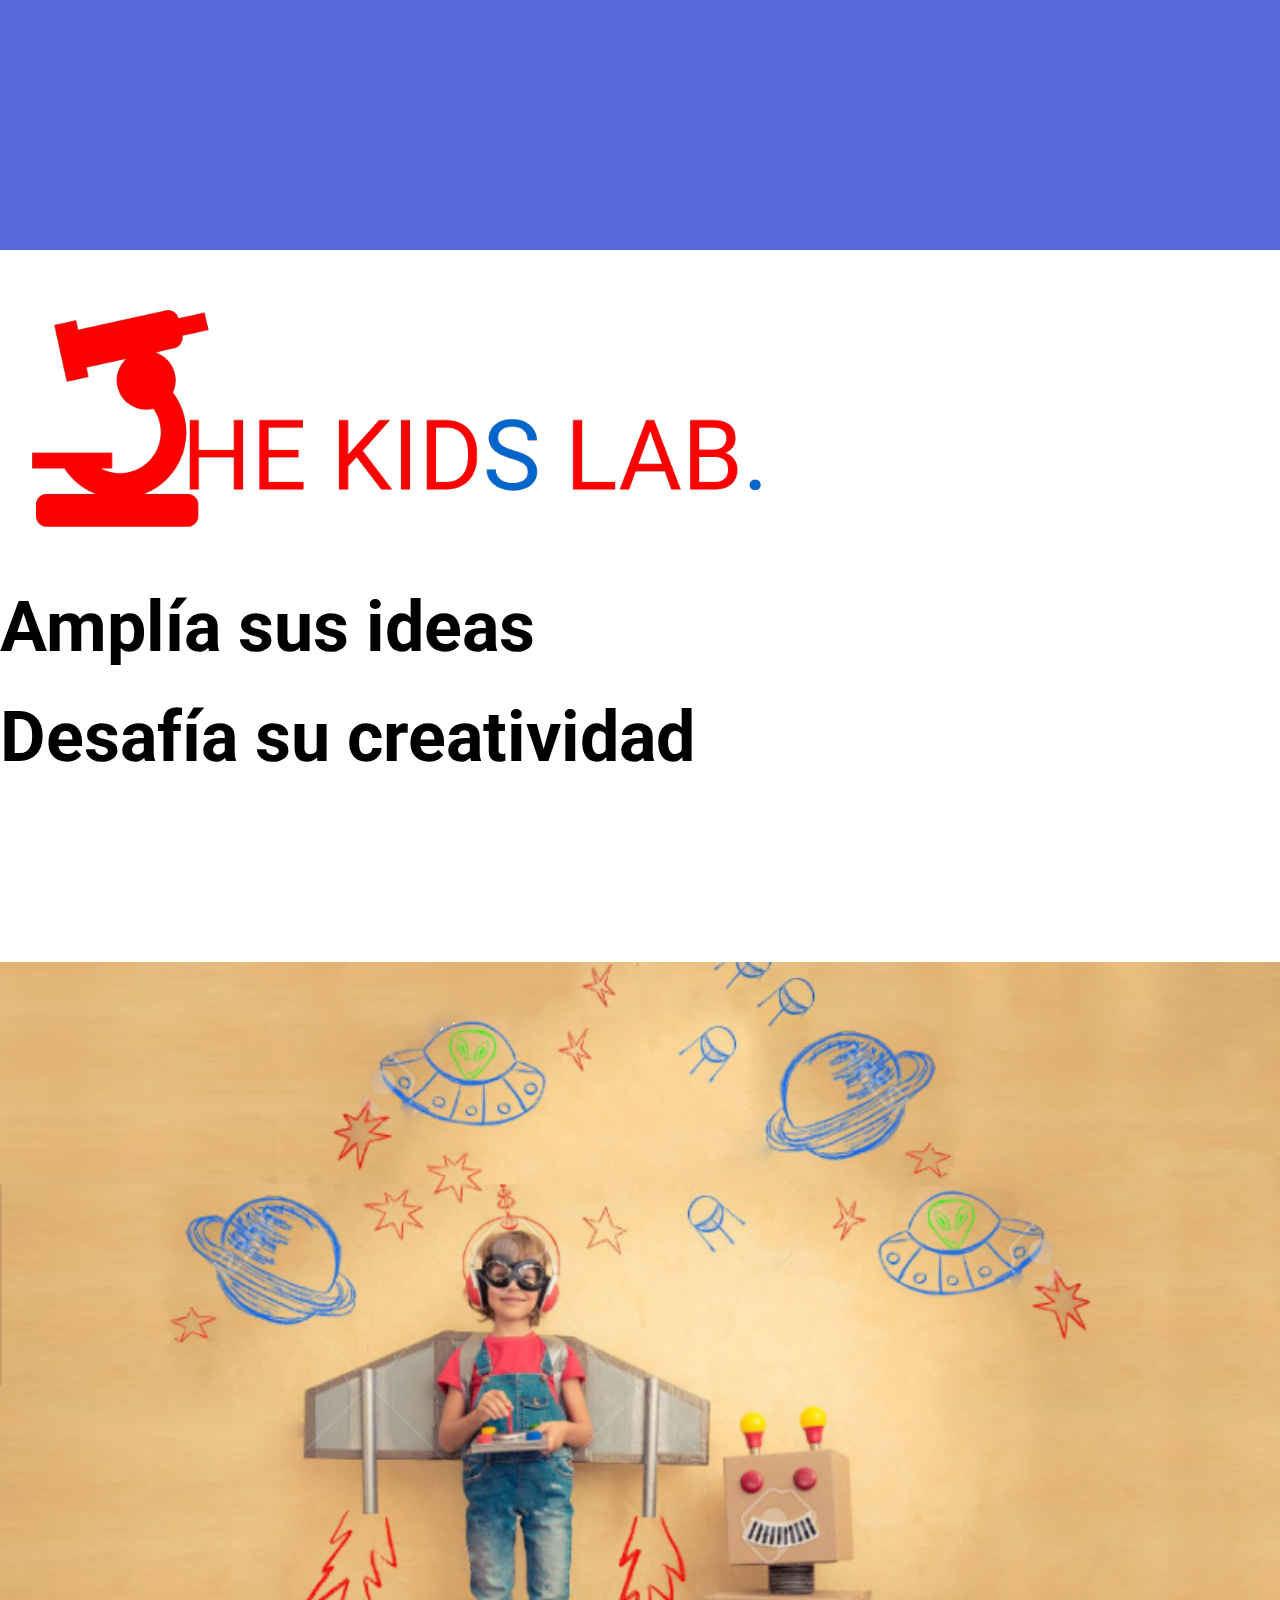
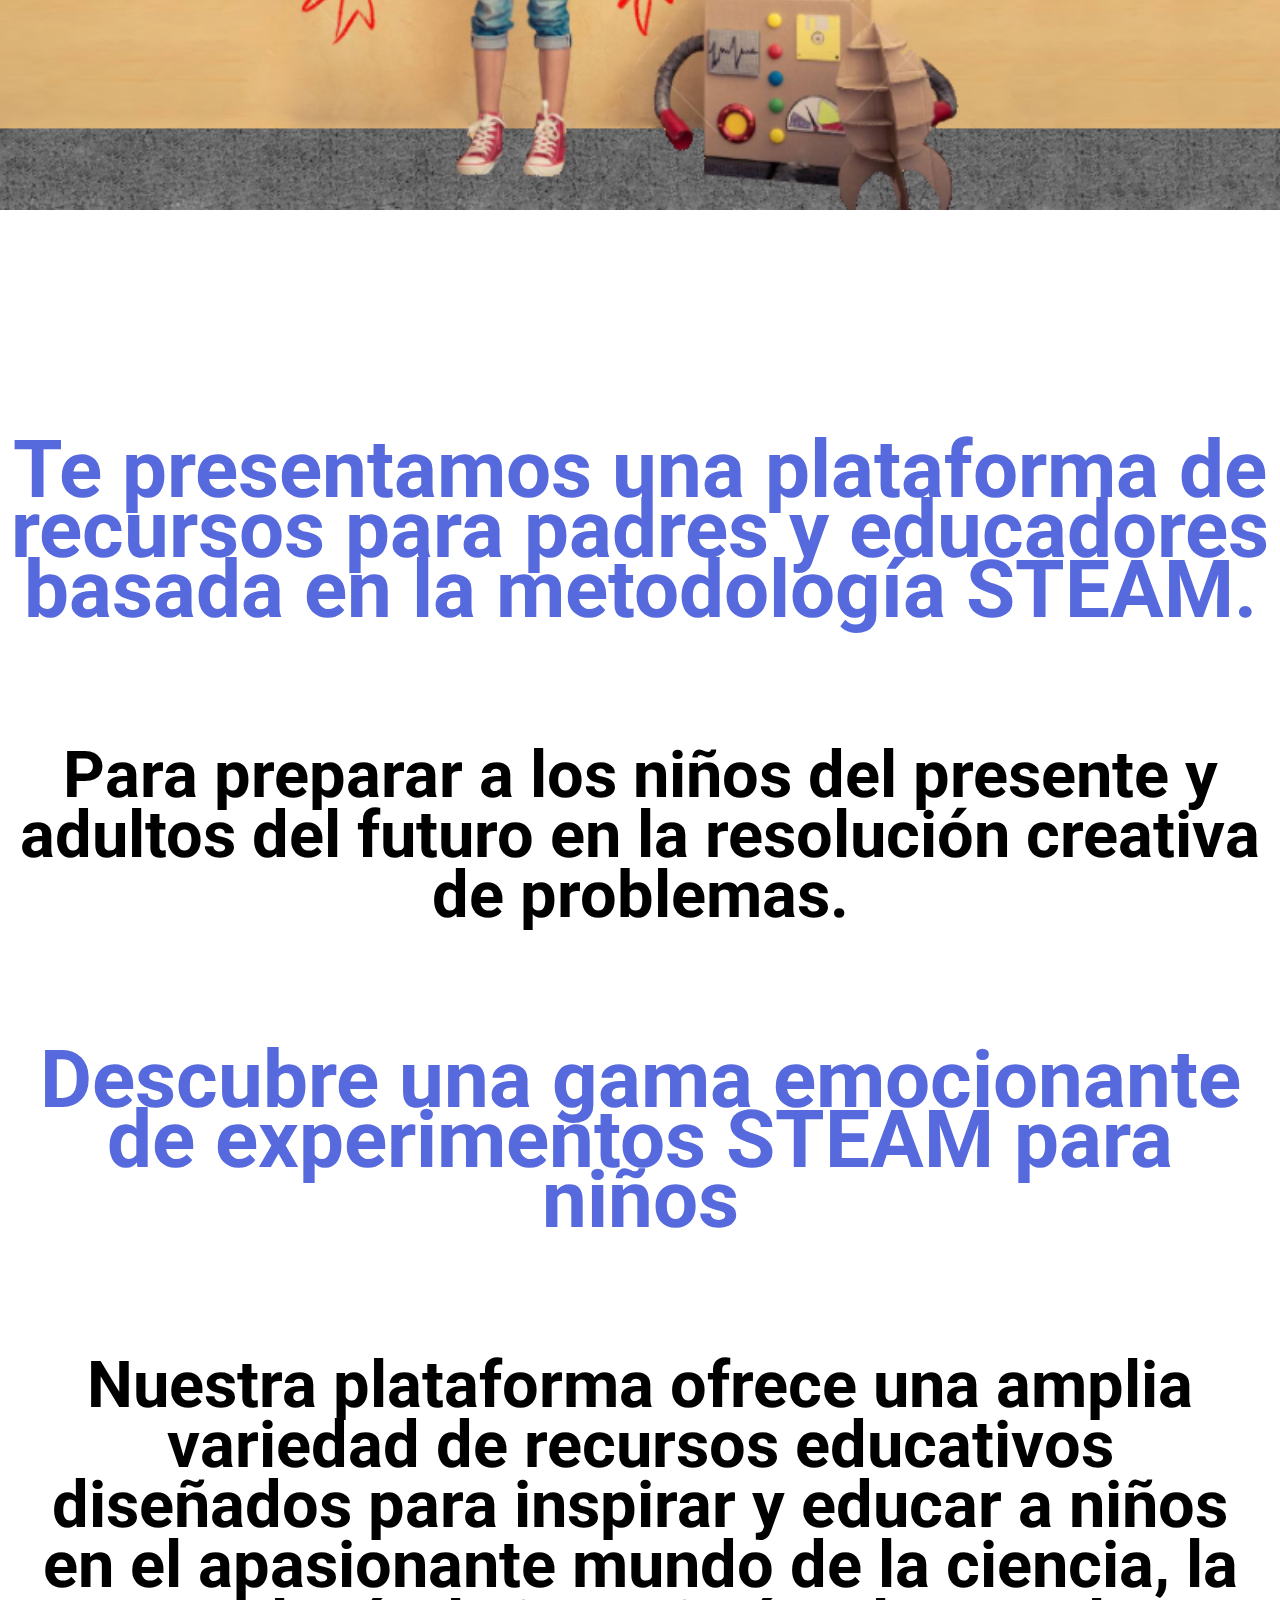
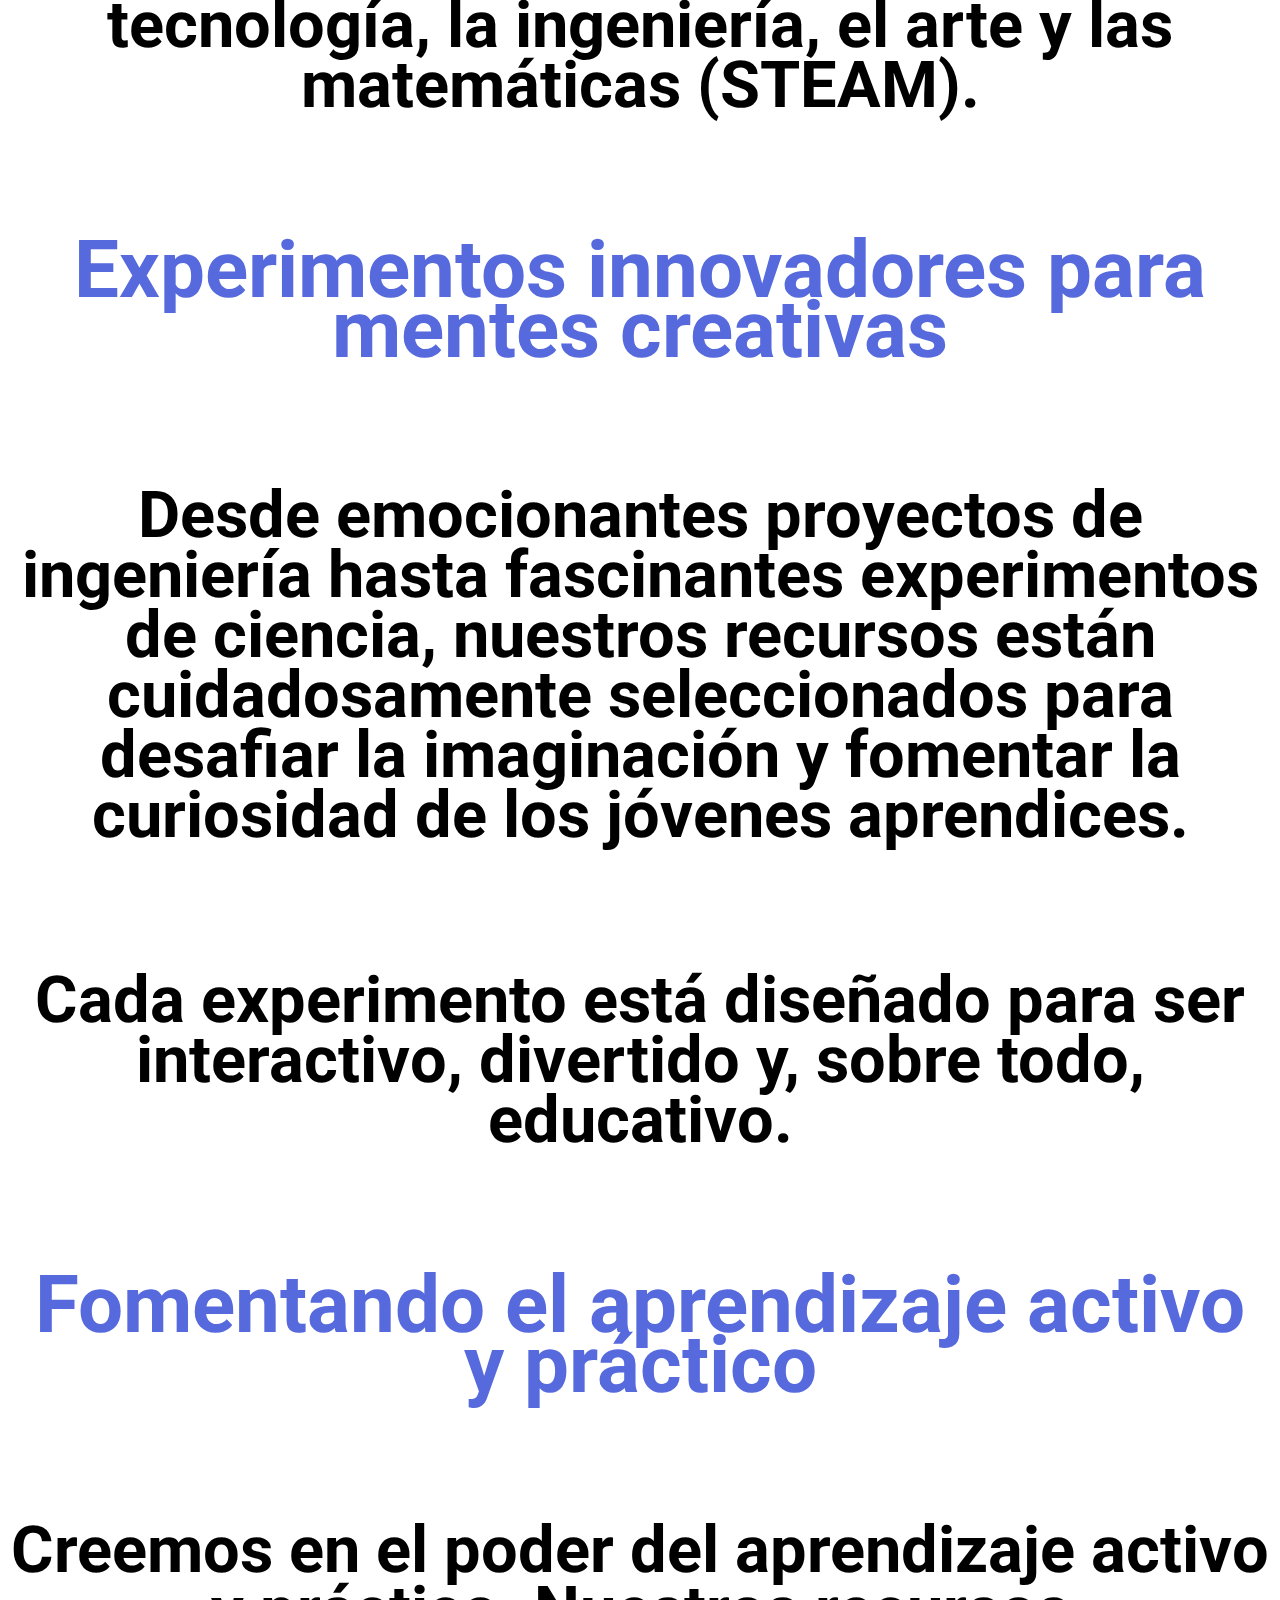
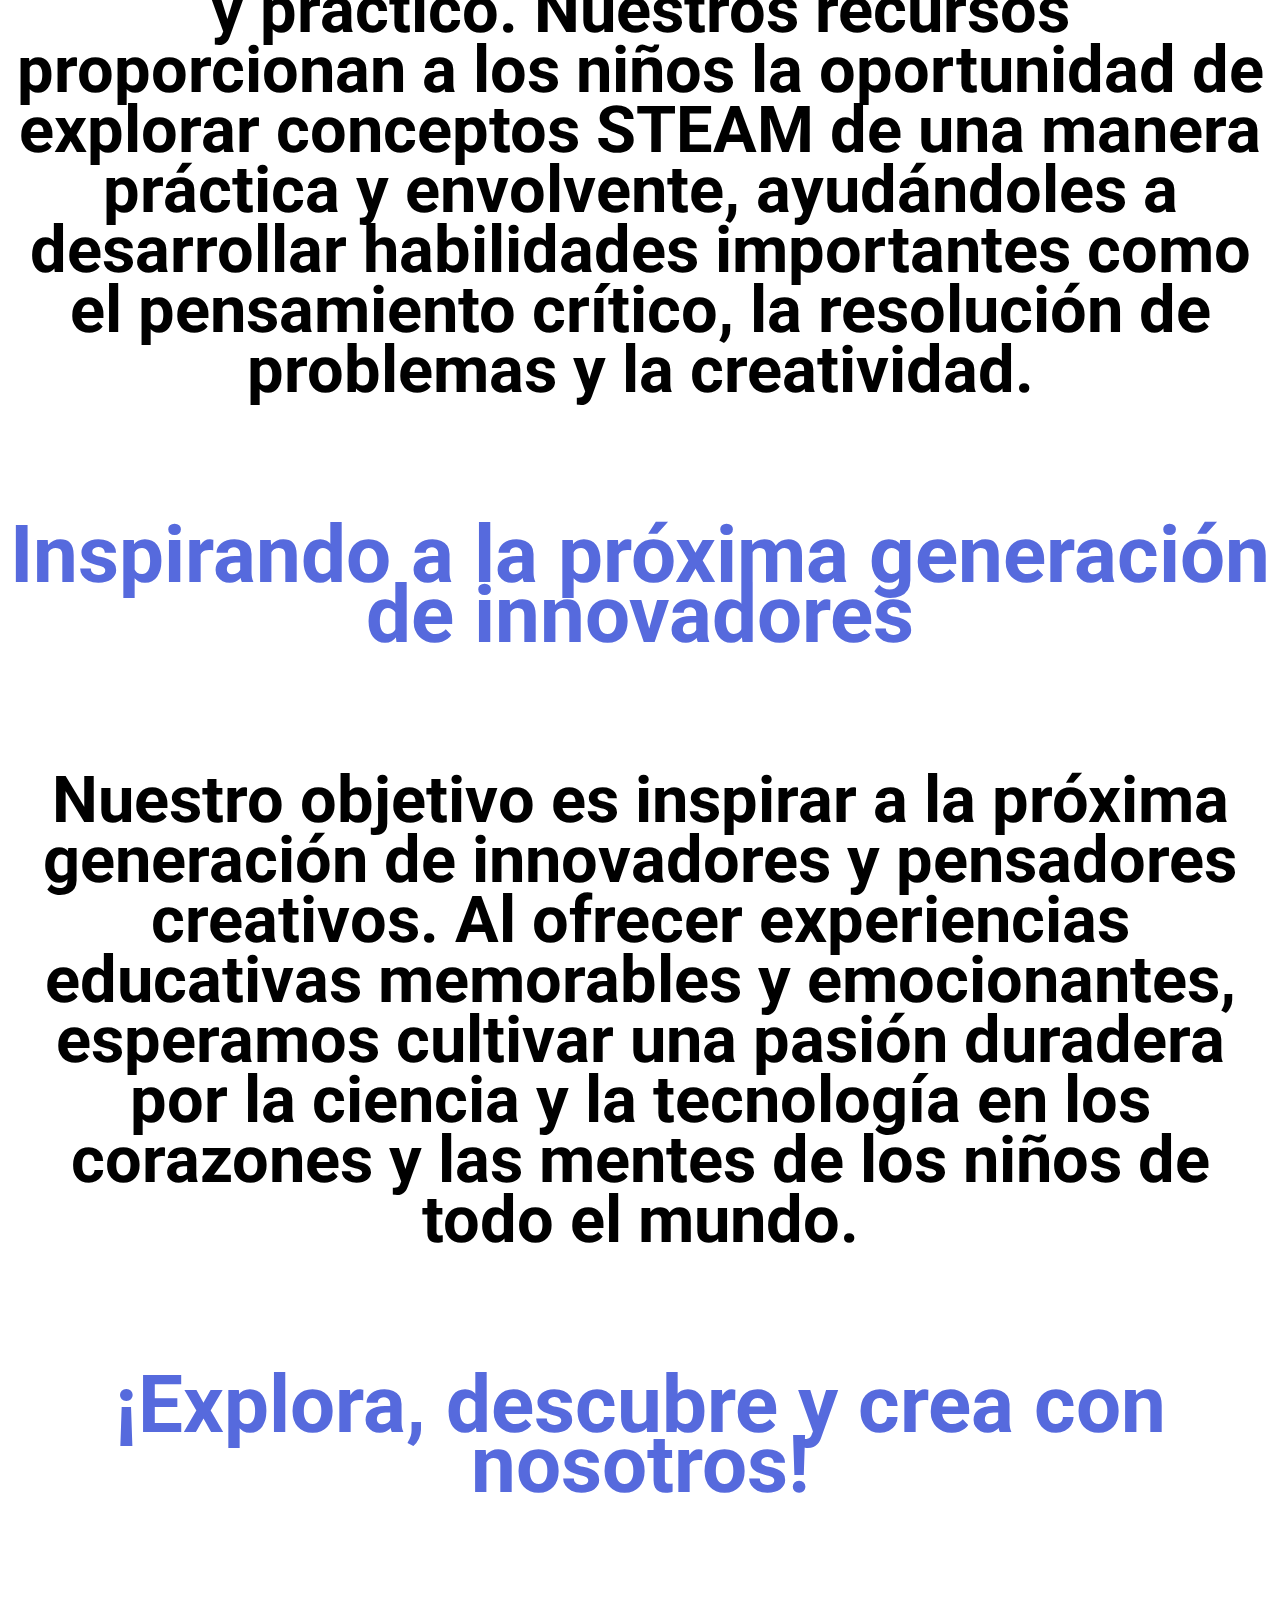
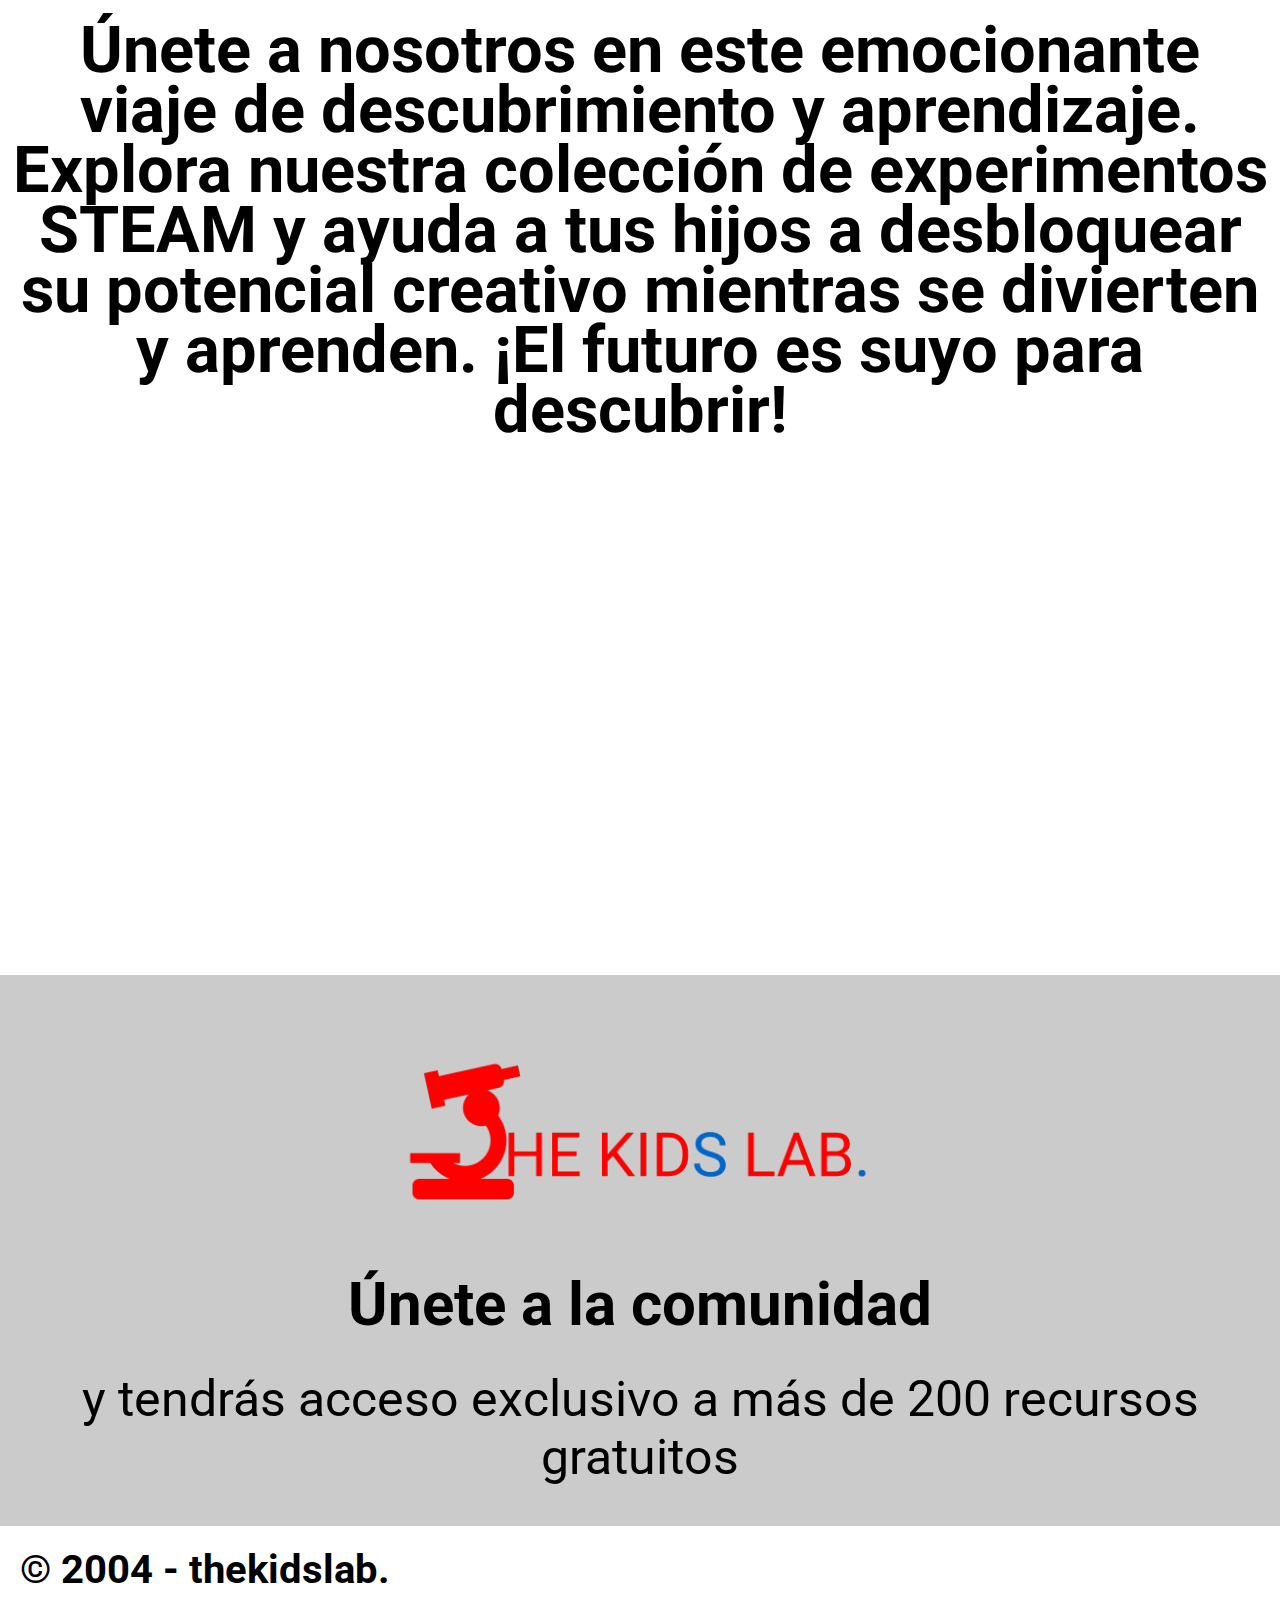
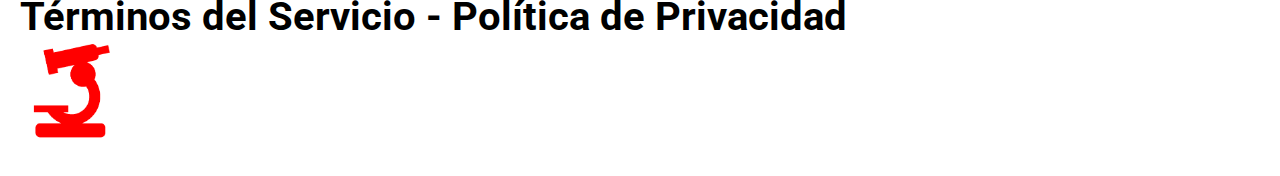
==== index.html @ 122ba6ef "Thekidslab.- Preentregable 3" ====
<!DOCTYPE html>
<html lang="es">

<head>
    <meta charset="UTF-8">
    <title>Thekidslab. /Inicio</title>
    <link rel="shortcut icon" href="./img/logotkl.gif" type="image/x-icon">
    <meta name="viewport" content="width=device-width, initial-scale=1.0">
    <meta http-equiv="X-UA-Compatible" content="IE=edge">
    <link rel="stylesheet" href="https://cdnjs.cloudflare.com/ajax/libs/font-awesome/6.5.2/css/all.min.css" integrity="sha512-SnH5WK+bZxgPHs44uWIX+LLJAJ9/2PkPKZ5QiAj6Ta86w+fsb2TkcmfRyVX3pBnMFcV7oQPJkl9QevSCWr3W6A==" crossorigin="anonymous" referrerpolicy="no-referrer" />
    <link rel="stylesheet" href="./style.css">
</head>

<body>
    
    <nav class="navegador">
        <i class="fa-solid fa-bars icono iconoMenu"></i>
        <ul class="navegadorLinks">
            <li class="navegadorLink"><a href="./index.html">Inicio</a></li>
            <li class="navegadorLink"><a href="./exploraSteam.html">Explora STEAM</a></li>
            <li class="navegadorLink"><a href="./recursos.html">Recursos</a></li>
            <li class="navegadorLink"><a href="./talleres.html">Talleres</a></li>
            <li class="navegadorLink"><a href="./sobreNosotros.html">Sobre Nosotros</a></li>
        </ul>
    </nav>

    <header>
        <img class="headerImage" src="./img/logotklfull.gif" alt="logo de la empresa">
        <h1 class="titulo tituloHeader">
            <p>
                Amplía sus ideas
            </p>
            <p>
                Desafía su creatividad
            </p>
        </h1>
    </header>

    <main class="main">
        <div class="mainImage">
            <img class="mainImage" src="./img/index.png">
        </div>    

    </main>

    <section class="sectionA">
        <h3 class="sectionAtext">
            <p class="sectionAtext sectionAtextPar1">
                Te presentamos una plataforma de recursos para padres y educadores basada en la metodología STEAM.
            </p>
            <p class="sectionAtext sectionAtextPar2">
                Para preparar a los niños del presente y adultos del futuro en la resolución creativa de problemas.
            </p>
            <p class="sectionAtext sectionAtextPar1">
                Descubre una gama emocionante de experimentos STEAM para niños
            </p>
            <p class="sectionAtext sectionAtextPar2">
                Nuestra plataforma ofrece una amplia variedad de recursos educativos diseñados para inspirar y educar a niños en el apasionante mundo de la ciencia, la tecnología, la ingeniería, el arte y las matemáticas (STEAM).
            </p>
            <p class="sectionAtext sectionAtextPar1">
                Experimentos innovadores para mentes creativas
            </p>
            <p class="sectionAtext sectionAtextPar2">
                Desde emocionantes proyectos de ingeniería hasta fascinantes experimentos de ciencia, nuestros recursos están cuidadosamente seleccionados para desafiar la imaginación y fomentar la curiosidad de los jóvenes aprendices.
            </p>
            <p class="sectionAtext sectionAtextPar2">
                Cada experimento está diseñado para ser interactivo, divertido y, sobre todo, educativo.
            </p>
            <p class="sectionAtext sectionAtextPar1">
                Fomentando el aprendizaje activo y práctico
            </p>
            <p class="sectionAtext sectionAtextPar2">
                Creemos en el poder del aprendizaje activo y práctico. Nuestros recursos proporcionan a los niños la oportunidad de explorar conceptos STEAM de una manera práctica y envolvente, ayudándoles a desarrollar habilidades importantes como el pensamiento crítico, la resolución de problemas y la creatividad.
            </p>
            <p class="sectionAtext sectionAtextPar1">
                Inspirando a la próxima generación de innovadores
            </p>
            <p class="sectionAtext sectionAtextPar2">
                Nuestro objetivo es inspirar a la próxima generación de innovadores y pensadores creativos. Al ofrecer experiencias educativas memorables y emocionantes, esperamos cultivar una pasión duradera por la ciencia y la tecnología en los corazones y las mentes de los niños de todo el mundo.
            </p>
            <p class="sectionAtext sectionAtextPar1">
                ¡Explora, descubre y crea con nosotros!
            </p>
            <p class="sectionAtext sectionAtextPar2">
                Únete a nosotros en este emocionante viaje de descubrimiento y aprendizaje. Explora nuestra colección de experimentos STEAM y ayuda a tus hijos a desbloquear su potencial creativo mientras se divierten y aprenden. ¡El futuro es suyo para descubrir!
            </p>

        </h3>
    </section>

    <footer class="footer1">
        <img class="footer1Image" src="./img/logotklfull.gif" alt="logo de la empresa">
        <div> 
            <h4 class="footer1Text1">
                    Únete a la comunidad
            </h4>
            <h5 class="footer1Text2">
              y tendrás acceso exclusivo a más de 200 recursos  gratuitos
            </h5>
        </div>
    </footer>   
    <footer class="footer2">
        <div> 
            <h6 class="footer2Text1">
                <p>
                    © 2004 - thekidslab.
                </p>
                <p>
                    Términos del Servicio - Política de Privacidad
                </p>
            </h6> 
            <img class="footer2Image" src="./img/logotkl.gif" alt="logo de la empresa">
         </div>
    </footer>

</body>
</html>
---- style.css ----
@import url("https://fonts.googleapis.com/css2?family=Madimi+One&family=Roboto:ital,wght@0,100;0,300;0,400;0,500;0,700;0,900;1,100;1,300;1,400;1,500;1,700;1,900&display=swap");
@import url("https://fonts.googleapis.com/css2?family=Bebas+Neue&display=swap");
#exploracion {
  font-size: 50px;
  text-align: left;
  font-weight: lighter;
  font-family: "Roboto";
  font-style: normal;
  margin-bottom: 40px;
}

#investigacion {
  font-size: 50px;
  text-align: left;
  font-weight: lighter;
  font-family: "Roboto";
  font-style: normal;
  margin-bottom: 40px;
}

#diseno {
  font-size: 50px;
  text-align: left;
  font-weight: lighter;
  font-family: "Roboto";
  font-style: normal;
  margin-bottom: 40px;
}

#creacion {
  font-size: 50px;
  text-align: left;
  font-weight: lighter;
  font-family: "Roboto";
  font-style: normal;
  margin-bottom: 40px;
}

#evaluacion {
  font-size: 50px;
  text-align: left;
  font-weight: light;
  font-family: "Roboto";
  font-style: normal;
  margin-bottom: 40px;
}

.fasesTitle {
  display: flex;
  font-size: 80px;
  font-family: "Roboto";
  font-style: normal;
  padding: 50px;
}

.tallerTitleText2 {
  grid-area: proyD;
  font-size: 50px;
  text-align: right;
  justify-items: center;
  font-weight: light;
  font-family: "Roboto";
  font-style: normal;
  padding: 30px;
  align-self: end;
}

.fasesText p {
  margin-bottom: 35px;
  margin-top: 35px;
}

.fasesText {
  display: block;
  font-size: 65px;
  font-family: "Roboto";
  font-style: normal;
  padding: 50px;
  margin-bottom: 0px;
  border: 10px solid rgb(86, 106, 221);
  border-radius: 50px;
  margin-left: 50px;
  margin-right: 50px;
}

.footer1 {
  background-color: rgba(128, 128, 128, 0.411);
  display: block;
  width: 100%;
  height: auto;
  padding: 20px;
  border-top: 0px none white;
  margin-top: 500px;
}

.footer1Image {
  width: 500px;
  display: block;
  margin: auto;
}

.footer1Text1 {
  font-size: 60px;
  text-align: center;
  font-family: "Roboto";
  font-weight: bold;
  display: block;
  padding: 10px;
}

.footer1Text2 {
  font-size: 50px;
  text-align: center;
  font-weight: normal;
  font-family: "Roboto";
  font-style: normal;
  display: block;
  padding: 20px;
}

.footer2 {
  background-color: white;
  display: block;
  width: 100%;
  height: 250px;
  padding: 20px;
}

.footer2Image {
  width: 100px;
  display: block;
}

.footer2Text1 {
  display: block;
  font-size: 40px;
  text-align: left;
  font-family: "Roboto";
  font-style: normal;
}

.sectionCform {
  width: 1500px;
  background-color: rgba(128, 128, 128, 0.411);
  border-radius: 20px;
  margin: 200px;
  padding: 30px;
  position: relative;
  display: flex;
  flex-direction: column;
  gap: 20px;
  margin: auto;
}

.sectionCtitleForm {
  display: block;
  font-size: 60px;
  padding: 20px;
  text-align: center;
  font-weight: bold;
  font-family: "Roboto";
  font-style: normal;
}

.textData {
  display: flex;
  font-size: 50px;
  text-align: left;
  font-weight: light;
  font-family: "Roboto";
  font-style: normal;
  justify-content: center;
}

.textData2 {
  font-size: 40px;
  text-align: left;
  font-weight: light;
  font-family: "Roboto";
  font-style: normal;
}

.iconData {
  width: 120px;
}

.dataForm {
  display: flex;
  font-size: 60px;
  padding: 20px;
  font-weight: bold;
  font-family: "Roboto";
  font-style: normal;
  border: 50px;
  justify-content: center;
  padding-top: 50px;
}

.dataFormFill {
  display: flex;
  font-size: 60px;
  width: 100%;
  font-weight: bold;
  font-family: "Roboto";
  font-style: normal;
  justify-content: center;
  padding-bottom: 20px;
}

.dataForm2 {
  display: flex;
  font-size: 40px;
  text-align: left;
  font-weight: bold;
  font-family: "Roboto";
  font-style: normal;
  padding: 20px;
}

.dataForm3 {
  width: 30%;
  height: 100px;
  border-radius: 20px;
  display: flex;
  position: absolute;
  bottom: -50px;
  right: 20px;
  background-color: rgb(233, 166, 20);
  justify-content: center;
  font-size: 60px;
  font-weight: bold;
  font-family: "Roboto";
  font-style: normal;
  align-items: center;
}

.checkbox {
  width: 100%;
}

* {
  margin: 0;
  padding: 0;
  box-sizing: border-box;
  font-family: "Roboto";
}

.tituloHeader p {
  font-size: 70px;
  text-align: left;
  line-height: 10px;
  font-weight: bold;
  display: block;
  padding-bottom: 100px;
}

.tituloInicio {
  font-size: 80px;
}

.headerImage {
  width: 1000px;
  display: flex;
  padding-top: 200px;
}

.sectionDlocation {
  display: flex;
  padding: 30px;
  margin-top: 300px;
  width: 100%;
  justify-content: center;
}

.sectionDmap {
  display: flex;
  width: 60%;
  padding: 30px;
}

.sectionDtext {
  display: flex;
  flex-direction: column;
  justify-content: flex-end;
  height: inherit;
}

.sectionDtext p {
  display: block;
  font-size: 50px;
  text-align: left;
  font-weight: light;
  font-family: "Roboto";
  font-style: normal;
  padding: 30px;
}

.mainImage {
  width: 100%;
  display: block;
  display: flex;
  position: relative;
  margin-bottom: 60px;
  margin-top: 60px;
}

.tituloMainImage {
  font-size: 200px;
  text-align: right;
  width: 30% vw;
  font-weight: bold;
  color: rgb(233, 34, 20);
  opacity: 0.8;
  display: block;
  padding: 100px;
  position: absolute;
  top: 20%;
  right: 20px;
}

.mainText {
  font-size: 50px;
  text-align: center;
  font-weight: normal;
  font-family: "Roboto";
  font-style: normal;
}

@media (max-width: 2200px) {
  .navegadorLinks {
    position: absolute;
    margin-top: 300px;
    top: 0;
    right: 0;
    flex-direction: column;
    gap: 30px;
    right: -100vw;
    transition: right 0.1s ease;
    transition-delay: 2s;
  }
  .navegadorLink a {
    display: block;
    padding: 20px 5px;
    color: white;
    background-color: rgb(86, 106, 221);
    text-decoration: none;
    text-transform: uppercase;
    border-radius: 20px;
    padding: 20px;
    text-align: end;
  }
  .iconoMenu {
    display: block;
    position: absolute;
    color: white;
    margin: 20px;
    font-size: 80px;
  }
  .iconoMenu:hover ~ .navegadorLinks {
    right: 0vw;
  }
  .tituloMainImage {
    font-size: 160px;
    padding: 10px;
  }
}
@media (max-width: 1700px) {
  .tituloMainImage {
    font-size: 130px;
    padding: 10px;
  }
  .tituloHeader p {
    font-size: 70px;
  }
  .headerImage {
    width: 800px;
  }
  .sectionAtext {
    font-size: 60px;
    line-height: 60px;
    padding: 10px;
  }
  .fasesText {
    font-size: 60px;
    line-height: 60px;
    padding: 10px;
    margin: 10px;
  }
  .fasesTitle {
    font-size: 60px;
    line-height: 60px;
    padding: 10px;
    text-align: center;
  }
  .sectionBtitle {
    font-size: 60px;
    line-height: 60px;
    padding: 10px;
  }
}
@media (max-width: 1300px) {
  .tituloMainImage {
    font-size: 100px;
    padding: 10px;
  }
}
@media (max-width: 1000px) {
  .tituloMainImage {
    font-size: 60px;
    padding: 10px;
  }
  .headerImage {
    width: 90%;
    margin: auto;
  }
  .tituloHeader p {
    font-size: 60px;
    text-align: center;
    line-height: 60px;
    padding: 30px;
  }
  .tarjetas {
    padding: 10px;
  }
  .tarjeta {
    width: 98%;
    margin: 10px;
    padding: 10px;
    position: relative;
    display: flex;
    flex-direction: column;
    gap: 30px;
  }
  .tarjetaText {
    margin-top: 0px;
  }
  .tarjetaTitle {
    font-size: 60px;
  }
  .sectionBconclusion {
    font-size: 60px;
  }
  .tarjetasTitulo {
    font-size: 60px;
  }
  .footer2Text1 {
    text-align: center;
  }
  .footer2Image {
    display: none;
  }
}
@media (max-width: 1000px) and (max-width: 500px) {
  .tituloHeader p {
    font-size: 60px;
  }
  .tituloMainImage {
    font-size: 160px;
    padding: 5px;
  }
}
.navegador {
  background-color: rgb(86, 106, 221);
  width: 100%;
  height: 250px;
  padding: 10px;
  display: flex;
  justify-content: flex-end;
  align-items: center;
  top: 0%;
  position: fixed;
  font-size: 55px;
  font-weight: bold;
  gap: 10px;
  z-index: 1;
}

.iconoMenu {
  display: none;
}

.navegadorLinks {
  display: flex;
  gap: 100px;
  list-style: none;
  font-family: "Roboto";
  font-style: normal;
  padding: 20px;
}

.navegadorLink a {
  display: block;
  padding: 20px 5px;
  color: white;
  text-decoration: none;
  text-transform: uppercase;
}

.navegadorSectionAlinks {
  display: flex;
  gap: 100px;
  padding: 200px;
  position: relative;
  align-items: center;
  justify-content: center;
}

.navegadorSectionAlink {
  background-color: rgb(86, 106, 221);
  display: flex;
  width: 800px;
  height: 200px;
  gap: 100px;
  border: 3px solid;
  border-radius: 20px;
  padding: 30px;
  justify-content: center;
  align-items: center;
}

.navegadorSectionAlink a {
  text-align: center;
  font-family: "Roboto";
  font-style: normal;
  list-style: none;
  text-decoration: none;
  color: white;
  font-size: 55px;
  font-weight: bold;
}

.sectionBtarjetas {
  display: flex;
  flex-wrap: wrap;
  justify-content: space-around;
  gap: 30px;
  padding: 100px;
}

.sectionBtarjeta {
  width: 900px;
  margin: 20px;
  position: relative;
  display: flex;
  flex-direction: column;
  gap: 20px;
  margin-bottom: 100px;
}

.sectionBtitle {
  display: block;
  padding: 200px 10px 10px 10px;
  color: black;
  text-align: center;
  font-weight: bold;
  font-family: "Roboto";
  font-size: 100px;
  font-style: normal;
}

.sectionBim {
  width: 100%;
  border-radius: 500px;
}

.sectionBname {
  font-size: 60px;
  text-align: center;
  font-weight: light;
  font-family: "Roboto";
  font-style: normal;
}

.sectionBtext {
  font-size: 50px;
  text-align: center;
  font-weight: light;
  font-family: "Roboto";
  font-style: normal;
}

.sectionBconclusion {
  display: block;
  padding: 200px 10px 10px 10px;
  color: black;
  text-align: center;
  font-weight: bold;
  font-family: "Roboto";
  font-size: 70px;
  font-style: normal;
}

.sectionAp {
  display: flex;
  position: relative;
  justify-content: center;
}

.sectionApText {
  display: flex;
  font-size: 70px;
  text-align: center;
  font-weight: bold;
  font-family: "Roboto";
  font-style: normal;
}

.sectionAlogo {
  width: 1000px;
  display: block;
  margin: auto;
}

.tarjetasTitulo {
  display: block;
  padding: 200px 10px 10px 10px;
  color: black;
  text-align: center;
  font-weight: bold;
  font-family: "Roboto";
  font-size: 80px;
  font-style: normal;
}

.tarjetas {
  display: flex;
  flex-wrap: wrap;
  justify-content: space-around;
  gap: 100px;
  padding: 100px;
}

.tarjeta {
  width: 900px;
  border: 10px solid rgb(86, 106, 221);
  border-radius: 50px;
  background-color: rgba(128, 128, 128, 0.411);
  margin: 20px;
  padding: 30px;
  position: relative;
  display: flex;
  flex-direction: column;
  gap: 20px;
}

.tarjetaIm {
  width: 100%;
}

.tarjetaTitle {
  font-size: 60px;
  text-align: center;
  font-weight: bold;
  font-family: "Roboto";
  font-style: normal;
}

.tarjetaText p {
  margin-bottom: 35px;
  margin-top: 35px;
}

.tarjetaText {
  font-size: 50px;
  text-align: left;
  font-weight: light;
  font-family: "Roboto";
  font-style: normal;
  padding: 30px;
}

.botonTarjeta {
  width: 40%;
  height: 100px;
  border-radius: 20px;
  display: flex;
  position: absolute;
  bottom: -50px;
  right: 20px;
  background-color: rgb(233, 166, 20);
  justify-content: center;
  align-items: center;
}

.botonTarjeta h4 {
  font-size: 50px;
  font-weight: bold;
  font-family: "Roboto";
  font-style: normal;
  display: flex;
  padding: 10px;
  text-align: center;
}

.botonTarjeta {
  width: 40%;
  height: 100px;
  border-radius: 20px;
  display: flex;
  position: absolute;
  bottom: -50px;
  right: 20px;
  background-color: rgb(233, 166, 20);
  justify-content: center;
  align-items: center;
}

.sectionAtextPar1 {
  width: 100%;
  font-size: 80px;
  text-align: center;
  font-weight: bold;
  font-family: "Roboto";
  font-style: bold;
  color: rgb(86, 106, 221);
  padding: 100px 0px 25px 0px;
}

.sectionAtextPar2 {
  width: 100%;
  font-size: 65px;
  text-align: center;
  font-weight: bold;
  font-family: "Roboto";
  font-style: normal;
  padding: 100px 0px 25px 0px;
}

.taller {
  width: 80%;
  height: auto;
  margin: auto;
  display: grid;
  border: 10px solid rgb(86, 106, 221);
  background-color: rgba(128, 128, 128, 0.411);
  place-content: center;
  border-radius: 50px;
  padding: 80px;
  margin-bottom: 200px;
  grid-template-columns: 1fr 1fr 1fr 1fr 1fr 1fr;
  grid-template-rows: 3fr 0.5fr 2fr 0.5fr 0.5fr;
  grid-template-areas: "proyA proyA proyA proyA proyS proyD" "proyC proyC proyC proyC proyF proyF" "proyE proyE proyE proyE proyB proyB" "proyG proyH proyI proyJ proyK proyL" "proyP proyM proyQ proyN proyR proyO";
}

.tallerIm {
  grid-area: proyA;
  width: 100%;
  height: 100%;
  border-radius: 70px;
  -o-object-fit: cover;
     object-fit: cover;
}

.tallerTitle {
  grid-area: proyC;
  font-size: 70px;
  text-align: center;
  justify-items: center;
  font-weight: bold;
  font-family: "Roboto";
  font-style: normal;
  align-self: center;
}

.tallerTitleText2 {
  grid-area: proyD;
  font-size: 60px;
  color: rgb(86, 106, 221);
  text-align: right;
  font-weight: light;
  font-family: "Roboto";
  font-style: normal;
  padding: 30px;
  align-self: end;
}

.tallerTitleText1 {
  grid-area: proyE;
  font-size: 60px;
  text-align: left;
  font-weight: light;
  font-family: "Roboto";
  font-style: normal;
  padding: 30px;
}

.tallerText2 {
  grid-area: proyF;
  font-size: 70px;
  text-align: right;
  font-weight: light;
  font-family: "Roboto";
  font-style: light;
  padding: 30px;
  color: rgb(86, 106, 221);
  align-self: center;
}

.tallerIconData1 {
  grid-area: proyG;
  -o-object-fit: cover;
     object-fit: cover;
  justify-self: end;
  align-self: center;
  font-size: 200px;
}

.tallerTextData1 {
  grid-area: proyH;
  font-size: 60px;
  font-weight: light;
  font-family: "Roboto";
  font-style: normal;
  padding: 30px;
  align-self: center;
}

.tallerIconData2 {
  grid-area: proyI;
  -o-object-fit: cover;
     object-fit: cover;
  justify-self: end;
  align-self: center;
  font-size: 200px;
}

.tallerTextData2 {
  grid-area: proyJ;
  font-size: 60px;
  font-weight: light;
  font-family: "Roboto";
  font-style: normal;
  padding: 30px;
  align-self: center;
}

.tallerIconData3 {
  grid-area: proyK;
  -o-object-fit: cover;
     object-fit: cover;
  justify-self: end;
  align-self: center;
  font-size: 200px;
}

.tallerTextData3 {
  grid-area: proyL;
  font-size: 60px;
  font-weight: light;
  font-family: "Roboto";
  font-style: normal;
  padding: 30px;
  align-self: center;
}

.tallerData1text {
  grid-area: proyM;
  font-size: 50px;
  text-align: Left;
  font-weight: light;
  font-family: "Roboto";
  font-style: light;
  padding: 30px;
}

.tallerData2text {
  grid-area: proyN;
  font-size: 50px;
  text-align: left;
  font-weight: light;
  font-family: "Roboto";
  font-style: light;
  padding: 30px;
}

.tallerData3text {
  grid-area: proyO;
  font-size: 50px;
  text-align: left;
  font-weight: light;
  font-family: "Roboto";
  font-style: light;
  padding: 30px;
}/*# sourceMappingURL=style.css.map */
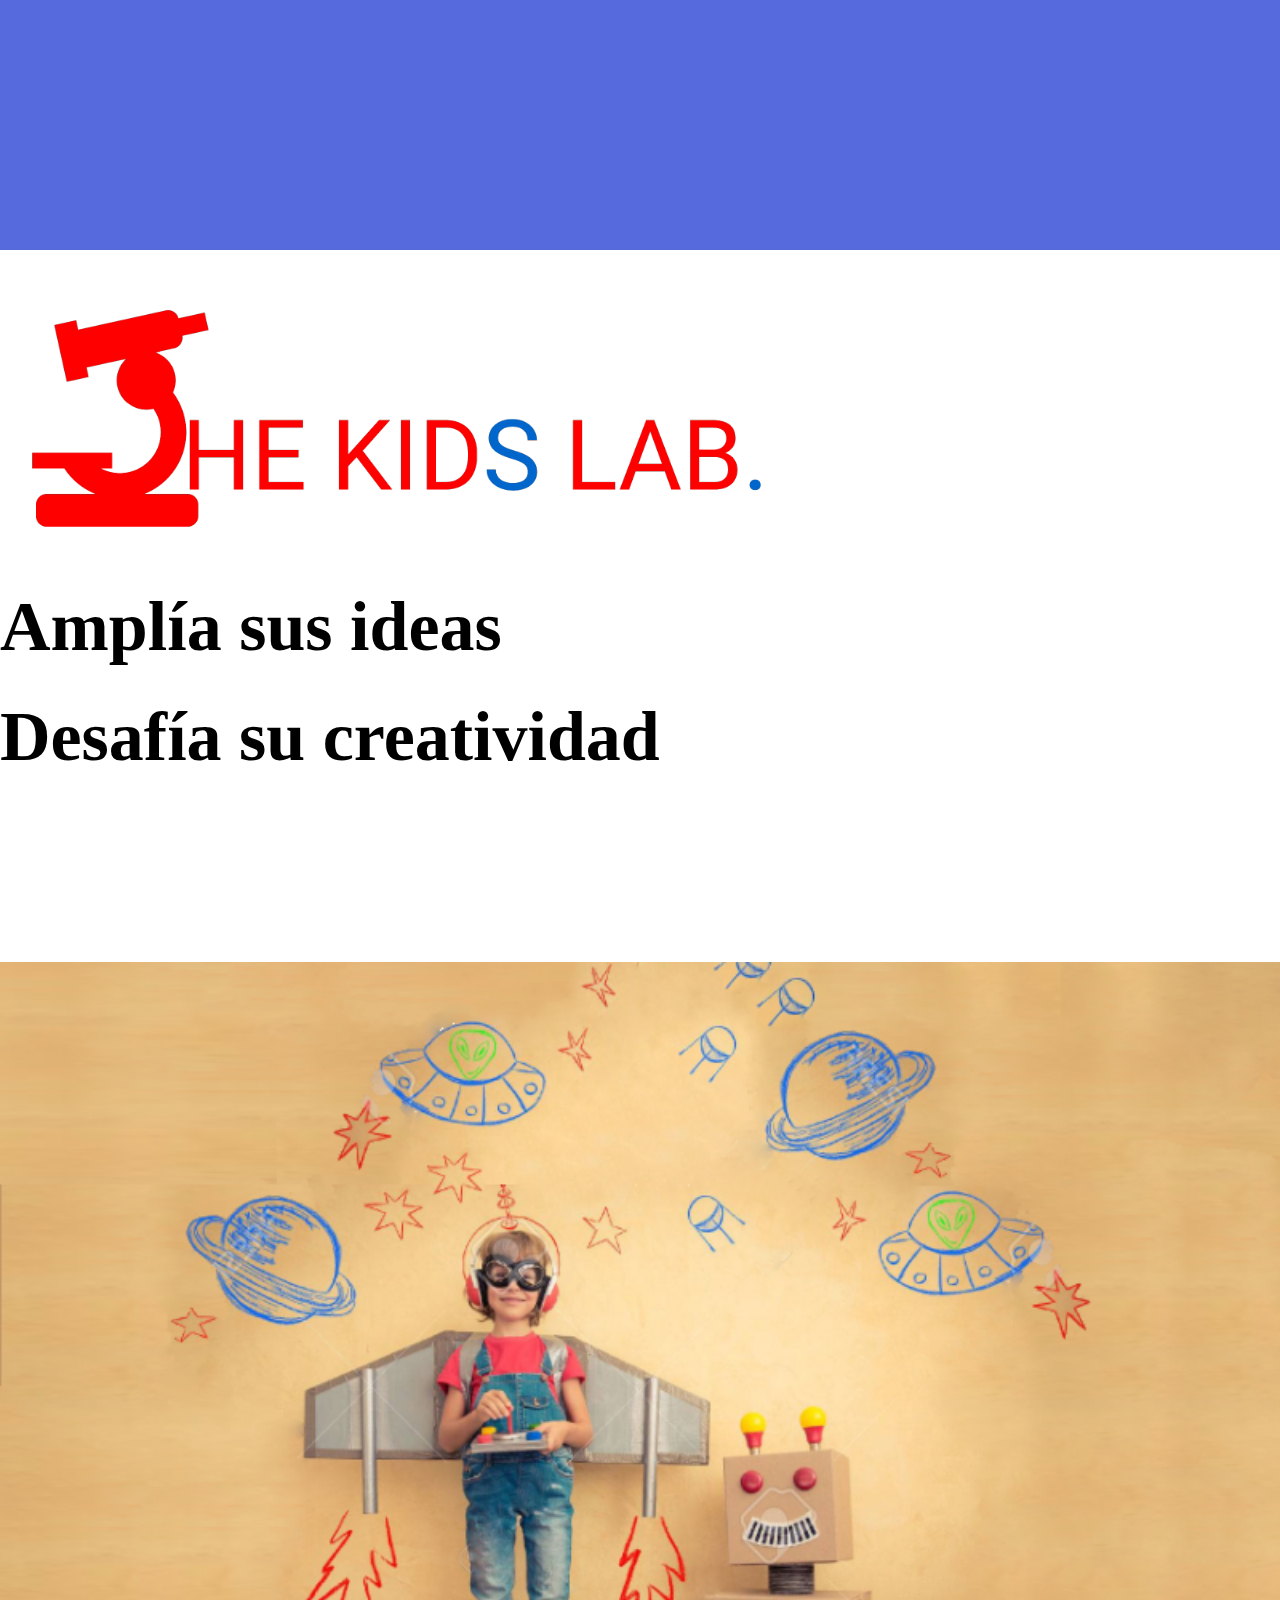
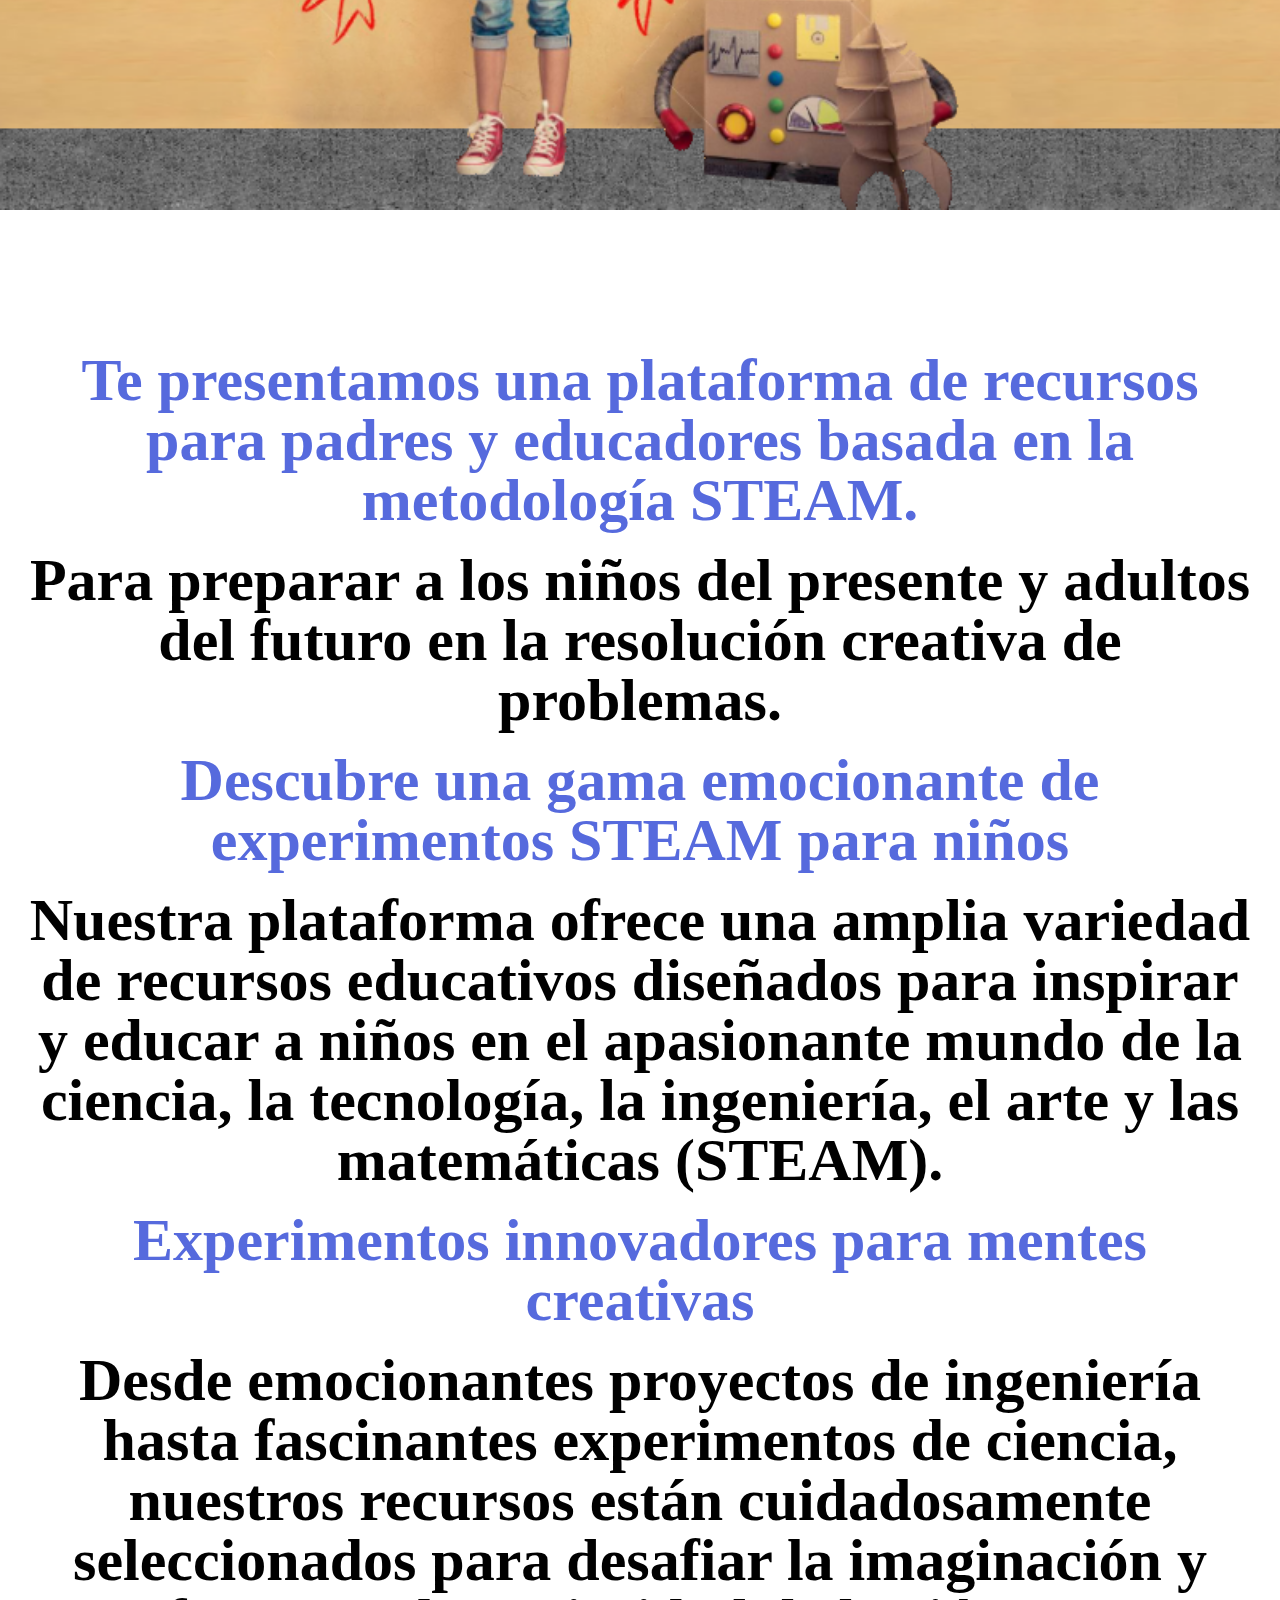
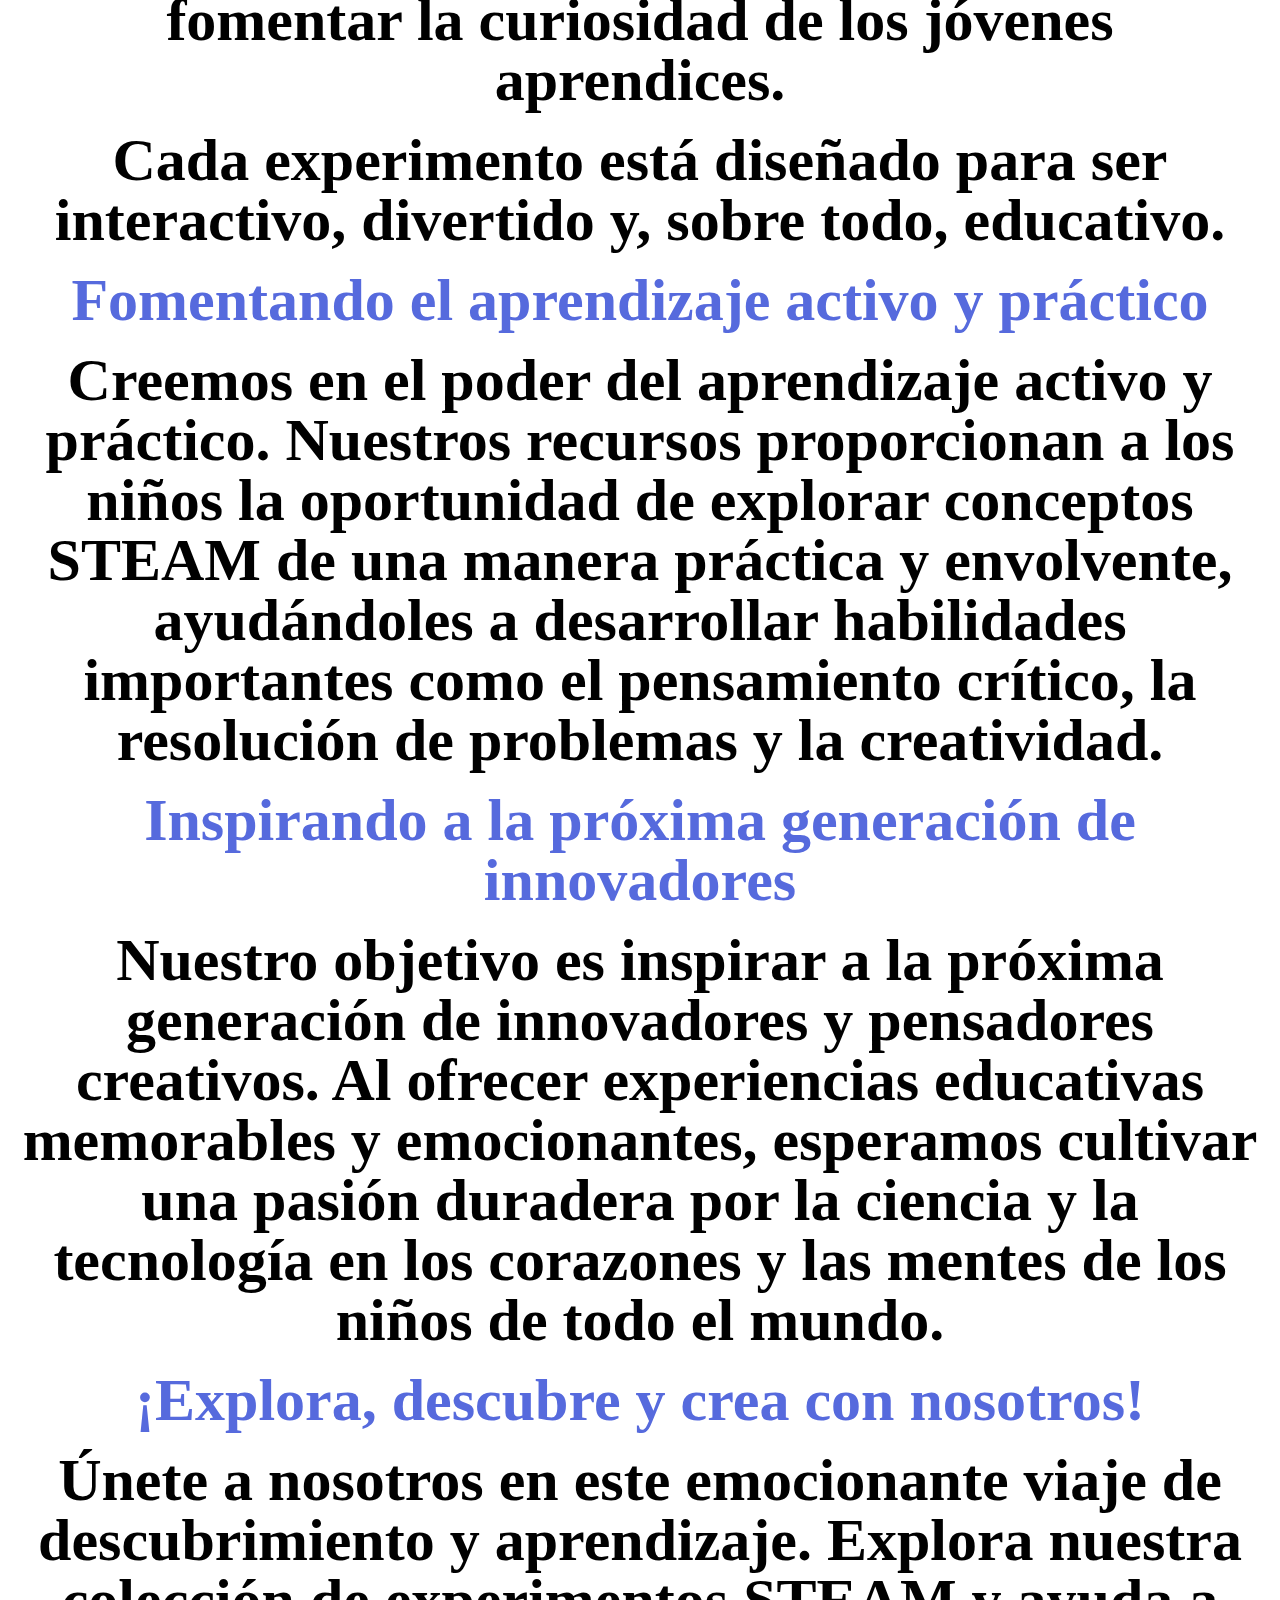
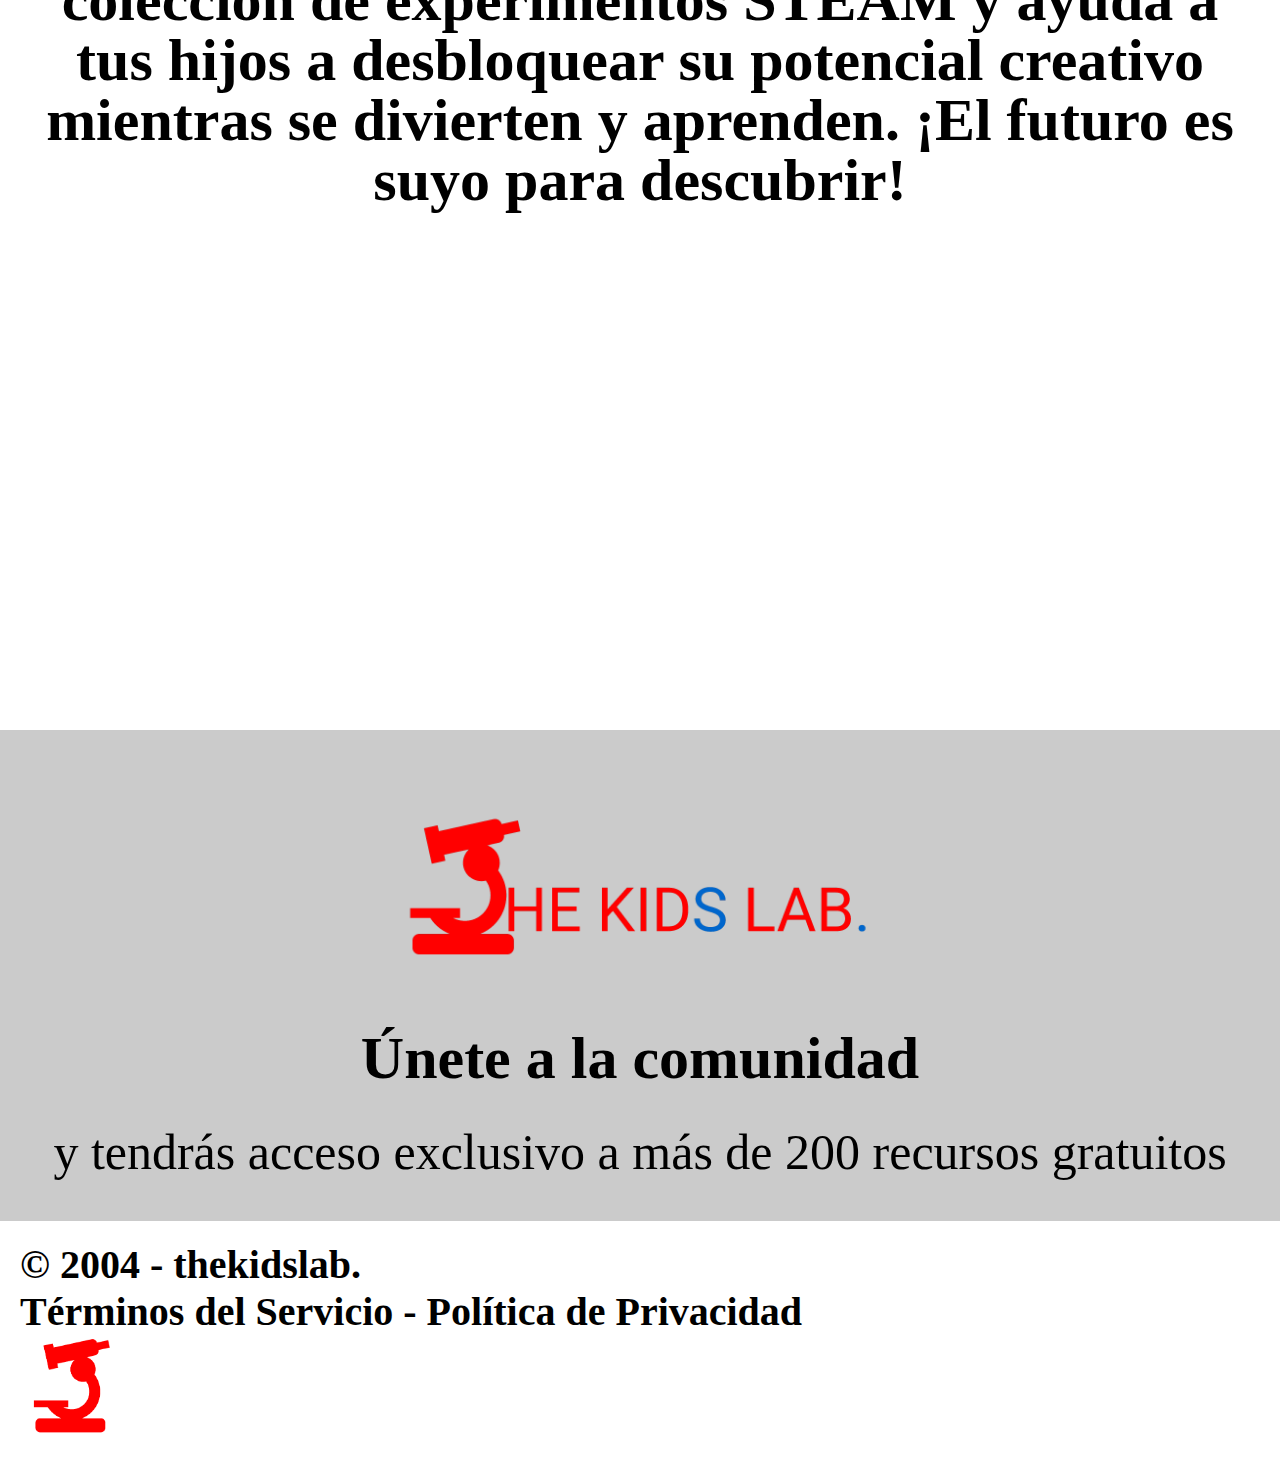
==== commit b3780049: "Entrega" ====
--- a/index.html
+++ b/index.html
@@ -8,7 +8,7 @@
     <meta name="viewport" content="width=device-width, initial-scale=1.0">
     <meta http-equiv="X-UA-Compatible" content="IE=edge">
     <link rel="stylesheet" href="https://cdnjs.cloudflare.com/ajax/libs/font-awesome/6.5.2/css/all.min.css" integrity="sha512-SnH5WK+bZxgPHs44uWIX+LLJAJ9/2PkPKZ5QiAj6Ta86w+fsb2TkcmfRyVX3pBnMFcV7oQPJkl9QevSCWr3W6A==" crossorigin="anonymous" referrerpolicy="no-referrer" />
-    <link rel="stylesheet" href="./style.css">
+    <link rel="stylesheet" href="./CSS/main.css">
 </head>
 
 <body>
--- a/CSS/main.css
+++ b/CSS/main.css
@@ -0,0 +1,879 @@
+* {
+  margin: 0;
+  padding: 0;
+  box-sizing: border-box;
+  font-family: "Roboto";
+}
+
+.tituloHeader p {
+  font-size: 70px;
+  text-align: left;
+  line-height: 10px;
+  font-weight: bold;
+  display: block;
+  padding-bottom: 100px;
+}
+
+.tituloInicio {
+  font-size: 80px;
+}
+
+.headerImage {
+  width: 1000px;
+  display: flex;
+  padding-top: 200px;
+}
+
+.navegador {
+  background-color: rgb(86, 106, 221);
+  width: 100%;
+  height: 250px;
+  padding: 10px;
+  display: flex;
+  justify-content: end;
+  align-items: center;
+  top: 0%;
+  position: fixed;
+  font-size: 55px;
+  font-weight: bold;
+  gap: 10px;
+  z-index: 1;
+}
+
+.iconoMenu {
+  display: none;
+}
+
+.navegadorLinks {
+  display: flex;
+  gap: 100px;
+  list-style: none;
+  font-family: "Roboto";
+  font-style: normal;
+  padding: 20px;
+}
+
+.navegadorLink a {
+  display: block;
+  padding: 20px 5px;
+  color: white;
+  text-decoration: none;
+  text-transform: uppercase;
+}
+
+.navegadorSectionAlinks {
+  display: flex;
+  gap: 100px;
+  padding: 200px;
+  position: relative;
+  align-items: center;
+  justify-content: center;
+}
+
+.navegadorSectionAlink {
+  background-color: rgb(86, 106, 221);
+  display: flex;
+  width: 800px;
+  height: 200px;
+  gap: 100px;
+  border: 3px solid;
+  border-radius: 20px;
+  padding: 30px;
+  justify-content: center;
+  align-items: center;
+}
+
+.navegadorSectionAlink a {
+  text-align: center;
+  font-family: "Roboto";
+  font-style: normal;
+  list-style: none;
+  text-decoration: none;
+  color: white;
+  font-size: 55px;
+  font-weight: bold;
+}
+
+.mainImage {
+  width: 100%;
+  display: block;
+  display: flex;
+  position: relative;
+  margin-bottom: 60px;
+  margin-top: 60px;
+}
+
+.tituloMainImage {
+  font-size: 200px;
+  text-align: right;
+  width: 30% vw;
+  font-weight: bold;
+  color: rgb(233, 34, 20);
+  opacity: 0.8;
+  display: block;
+  padding: 100px;
+  position: absolute;
+  top: 20%;
+  right: 20px;
+}
+
+.mainText {
+  font-size: 50px;
+  text-align: center;
+  font-weight: normal;
+  font-family: "Roboto";
+  font-style: normal;
+}
+
+.sectionAtextPar1 {
+  width: 100%;
+  font-size: 80px;
+  text-align: center;
+  font-weight: bold;
+  font-family: "Roboto";
+  font-style: bold;
+  color: rgb(86, 106, 221);
+  padding: 100px 0px 25px 0px;
+}
+
+.sectionAtextPar2 {
+  width: 100%;
+  font-size: 65px;
+  text-align: center;
+  font-weight: bold;
+  font-family: "Roboto";
+  font-style: normal;
+  padding: 100px 0px 25px 0px;
+}
+
+.footer1 {
+  background-color: rgba(128, 128, 128, 0.411);
+  display: block;
+  width: 100%;
+  height: auto;
+  padding: 20px;
+  border-top: 0px none white;
+  margin-top: 500px;
+}
+
+.footer1Image {
+  width: 500px;
+  display: block;
+  margin: auto;
+}
+
+.footer1Text1 {
+  font-size: 60px;
+  text-align: center;
+  font-family: "Roboto";
+  font-weight: bold;
+  display: block;
+  padding: 10px;
+}
+
+.footer1Text2 {
+  font-size: 50px;
+  text-align: center;
+  font-weight: normal;
+  font-family: "Roboto";
+  font-style: normal;
+  display: block;
+  padding: 20px;
+}
+
+.footer2 {
+  background-color: white;
+  display: block;
+  width: 100%;
+  height: 250px;
+  padding: 20px;
+}
+
+.footer2Image {
+  width: 100px;
+  display: block;
+}
+
+.footer2Text1 {
+  display: block;
+  font-size: 40px;
+  text-align: left;
+  font-family: "Roboto";
+  font-style: normal;
+}
+
+#exploracion {
+  font-size: 50px;
+  text-align: left;
+  font-weight: lighter;
+  font-family: "Roboto";
+  font-style: normal;
+  margin-bottom: 40px;
+}
+
+#investigacion {
+  font-size: 50px;
+  text-align: left;
+  font-weight: lighter;
+  font-family: "Roboto";
+  font-style: normal;
+  margin-bottom: 40px;
+}
+
+#diseno {
+  font-size: 50px;
+  text-align: left;
+  font-weight: lighter;
+  font-family: "Roboto";
+  font-style: normal;
+  margin-bottom: 40px;
+}
+
+#creacion {
+  font-size: 50px;
+  text-align: left;
+  font-weight: lighter;
+  font-family: "Roboto";
+  font-style: normal;
+  margin-bottom: 40px;
+}
+
+#evaluacion {
+  font-size: 50px;
+  text-align: left;
+  font-weight: light;
+  font-family: "Roboto";
+  font-style: normal;
+  margin-bottom: 40px;
+}
+
+.fasesTitle {
+  display: flex;
+  font-size: 80px;
+  font-family: "Roboto";
+  font-style: normal;
+  padding: 50px;
+}
+
+.tallerTitleText2 {
+  grid-area: proyD;
+  font-size: 50px;
+  text-align: right;
+  justify-items: center;
+  font-weight: light;
+  font-family: "Roboto";
+  font-style: normal;
+  padding: 30px;
+  align-self: end;
+}
+
+.fasesText p {
+  margin-bottom: 35px;
+  margin-top: 35px;
+}
+
+.fasesText {
+  display: block;
+  font-size: 65px;
+  font-family: "Roboto";
+  font-style: normal;
+  padding: 50px;
+  margin-bottom: 0px;
+  border: 10px solid color rgb(86, 106, 221);
+  border-radius: 50px;
+  margin-left: 50px;
+  margin-right: 50px;
+}
+
+.sectionCform {
+  width: 1500px;
+  background-color: rgba(128, 128, 128, 0.411);
+  border-radius: 20px;
+  margin: 200px;
+  padding: 30px;
+  position: relative;
+  display: flex;
+  flex-direction: column;
+  gap: 20px;
+  margin: auto;
+}
+
+.sectionCtitleForm {
+  display: block;
+  font-size: 60px;
+  padding: 20px;
+  text-align: center;
+  font-weight: bold;
+  font-family: "Roboto";
+  font-style: normal;
+}
+
+.textData {
+  display: flex;
+  font-size: 50px;
+  text-align: left;
+  font-weight: light;
+  font-family: "Roboto";
+  font-style: normal;
+  justify-content: center;
+}
+
+.textData2 {
+  font-size: 40px;
+  text-align: left;
+  font-weight: light;
+  font-family: "Roboto";
+  font-style: normal;
+}
+
+.iconData {
+  width: 120px;
+}
+
+.dataForm {
+  display: flex;
+  font-size: 60px;
+  padding: 20px;
+  font-weight: bold;
+  font-family: "Roboto";
+  font-style: normal;
+  border: 50px;
+  justify-content: center;
+  padding-top: 50px;
+}
+
+.dataFormFill {
+  display: flex;
+  font-size: 60px;
+  width: 100%;
+  font-weight: bold;
+  font-family: "Roboto";
+  font-style: normal;
+  justify-content: center;
+  padding-bottom: 20px;
+}
+
+.dataForm2 {
+  display: flex;
+  font-size: 40px;
+  text-align: left;
+  font-weight: bold;
+  font-family: "Roboto";
+  font-style: normal;
+  padding: 20px;
+}
+
+.dataForm3 {
+  width: 30%;
+  height: 100px;
+  border-radius: 20px;
+  display: flex;
+  position: absolute;
+  bottom: -50px;
+  right: 20px;
+  background-color: rgb(233, 166, 20);
+  justify-content: center;
+  font-size: 60px;
+  font-weight: bold;
+  font-family: "Roboto";
+  font-style: normal;
+  align-items: center;
+}
+
+.checkbox {
+  width: 100%;
+}
+
+.sectionDlocation {
+  display: flex;
+  padding: 30px;
+  margin-top: 300px;
+  width: 100%;
+  justify-content: center;
+}
+
+.sectionDmap {
+  display: flex;
+  width: 60%;
+  padding: 30px;
+}
+
+.sectionDtext {
+  display: flex;
+  flex-direction: column;
+  justify-content: flex-end;
+  height: inherit;
+}
+
+.sectionDtext p {
+  display: block;
+  font-size: 50px;
+  text-align: left;
+  font-weight: light;
+  font-family: "Roboto";
+  font-style: normal;
+  padding: 30px;
+}
+
+.sectionBtarjetas {
+  display: flex;
+  flex-wrap: wrap;
+  justify-content: space-around;
+  gap: 30px;
+  padding: 100px;
+}
+
+.sectionBtarjeta {
+  width: 900px;
+  margin: 20px;
+  position: relative;
+  display: flex;
+  flex-direction: column;
+  gap: 20px;
+  margin-bottom: 100px;
+}
+
+.sectionBtitle {
+  display: block;
+  padding: 200px 10px 10px 10px;
+  color: black;
+  text-align: center;
+  font-weight: bold;
+  font-family: "Roboto";
+  font-size: 100px;
+  font-style: normal;
+}
+
+.sectionBim {
+  width: 100%;
+  border-radius: 500px;
+}
+
+.sectionBname {
+  font-size: 60px;
+  text-align: center;
+  font-weight: light;
+  font-family: "Roboto";
+  font-style: normal;
+}
+
+.sectionBtext {
+  font-size: 50px;
+  text-align: center;
+  font-weight: light;
+  font-family: "Roboto";
+  font-style: normal;
+}
+
+.sectionBconclusion {
+  display: block;
+  padding: 200px 10px 10px 10px;
+  color: black;
+  text-align: center;
+  font-weight: bold;
+  font-family: "Roboto";
+  font-size: 70px;
+  font-style: normal;
+}
+
+.sectionAp {
+  display: flex;
+  position: relative;
+  justify-content: center;
+}
+
+.sectionApText {
+  display: flex;
+  font-size: 70px;
+  text-align: center;
+  font-weight: bold;
+  font-family: "Roboto";
+  font-style: normal;
+}
+
+.sectionAlogo {
+  width: 1000px;
+  display: block;
+  margin: auto;
+}
+
+.tarjetasTitulo {
+  display: block;
+  padding: 200px 10px 10px 10px;
+  color: black;
+  text-align: center;
+  font-weight: bold;
+  font-family: "Roboto";
+  font-size: 80px;
+  font-style: normal;
+}
+
+.tarjetas {
+  display: flex;
+  flex-wrap: wrap;
+  justify-content: space-around;
+  gap: 100px;
+  padding: 100px;
+}
+
+.tarjeta {
+  width: 900px;
+  border: 10px solid rgb(86, 106, 221);
+  border-radius: 50px;
+  background-color: rgba(128, 128, 128, 0.411);
+  margin: 20px;
+  padding: 30px;
+  position: relative;
+  display: flex;
+  flex-direction: column;
+  gap: 20px;
+}
+
+.tarjetaIm {
+  width: 100%;
+}
+
+.tarjetaTitle {
+  font-size: 60px;
+  text-align: center;
+  font-weight: bold;
+  font-family: "Roboto";
+  font-style: normal;
+}
+
+.tarjetaText p {
+  margin-bottom: 35px;
+  margin-top: 35px;
+}
+
+.tarjetaText {
+  font-size: 50px;
+  text-align: left;
+  font-weight: light;
+  font-family: "Roboto";
+  font-style: normal;
+  padding: 30px;
+}
+
+.botonTarjeta {
+  width: 40%;
+  height: 100px;
+  border-radius: 20px;
+  display: flex;
+  position: absolute;
+  bottom: -50px;
+  right: 20px;
+  background-color: rgb(233, 166, 20);
+  justify-content: center;
+  align-items: center;
+}
+
+.botonTarjeta h4 {
+  font-size: 50px;
+  font-weight: bold;
+  font-family: "Roboto";
+  font-style: normal;
+  display: flex;
+  padding: 10px;
+  text-align: center;
+}
+
+.botonTarjeta {
+  width: 40%;
+  height: 100px;
+  border-radius: 20px;
+  display: flex;
+  position: absolute;
+  bottom: -50px;
+  right: 20px;
+  background-color: rgb(233, 166, 20);
+  justify-content: center;
+  align-items: center;
+}
+
+.taller {
+  width: 80%;
+  height: auto;
+  margin: auto;
+  display: grid;
+  border: 10px solid rgb(86, 106, 221);
+  background-color: rgba(128, 128, 128, 0.411);
+  place-content: center;
+  border-radius: 50px;
+  padding: 80px;
+  margin-bottom: 200px;
+  grid-template-columns: 1fr 1fr 1fr 1fr 1fr 1fr;
+  grid-template-rows: 3fr 0.5fr 2fr 0.5fr 0.5fr;
+  grid-template-areas: "proyA proyA proyA proyA proyS proyD" "proyC proyC proyC proyC proyF proyF" "proyE proyE proyE proyE proyB proyB" "proyG proyH proyI proyJ proyK proyL" "proyP proyM proyQ proyN proyR proyO";
+}
+
+.tallerIm {
+  grid-area: proyA;
+  width: 100%;
+  height: 100%;
+  border-radius: 70px;
+  object-fit: cover;
+}
+
+.tallerTitle {
+  grid-area: proyC;
+  font-size: 70px;
+  text-align: center;
+  justify-items: center;
+  font-weight: bold;
+  font-family: "Roboto";
+  font-style: normal;
+  align-self: center;
+}
+
+.tallerTitleText2 {
+  grid-area: proyD;
+  font-size: 60px;
+  color: rgb(86, 106, 221);
+  text-align: right;
+  font-weight: light;
+  font-family: "Roboto";
+  font-style: normal;
+  padding: 30px;
+  align-self: end;
+}
+
+.tallerTitleText1 {
+  grid-area: proyE;
+  font-size: 60px;
+  text-align: left;
+  font-weight: light;
+  font-family: "Roboto";
+  font-style: normal;
+  padding: 30px;
+}
+
+.tallerText2 {
+  grid-area: proyF;
+  font-size: 70px;
+  text-align: right;
+  font-weight: light;
+  font-family: "Roboto";
+  font-style: light;
+  padding: 30px;
+  color: rgb(86, 106, 221);
+  align-self: center;
+}
+
+.tallerIconData1 {
+  grid-area: proyG;
+  object-fit: cover;
+  justify-self: end;
+  align-self: center;
+  font-size: 200px;
+}
+
+.tallerTextData1 {
+  grid-area: proyH;
+  font-size: 60px;
+  font-weight: light;
+  font-family: "Roboto";
+  font-style: normal;
+  padding: 30px;
+  align-self: center;
+}
+
+.tallerIconData2 {
+  grid-area: proyI;
+  object-fit: cover;
+  justify-self: end;
+  align-self: center;
+  font-size: 200px;
+}
+
+.tallerTextData2 {
+  grid-area: proyJ;
+  font-size: 60px;
+  font-weight: light;
+  font-family: "Roboto";
+  font-style: normal;
+  padding: 30px;
+  align-self: center;
+}
+
+.tallerIconData3 {
+  grid-area: proyK;
+  object-fit: cover;
+  justify-self: end;
+  align-self: center;
+  font-size: 200px;
+}
+
+.tallerTextData3 {
+  grid-area: proyL;
+  font-size: 60px;
+  font-weight: light;
+  font-family: "Roboto";
+  font-style: normal;
+  padding: 30px;
+  align-self: center;
+}
+
+.tallerData1text {
+  grid-area: proyM;
+  font-size: 50px;
+  text-align: Left;
+  font-weight: light;
+  font-family: "Roboto";
+  font-style: light;
+  padding: 30px;
+}
+
+.tallerData2text {
+  grid-area: proyN;
+  font-size: 50px;
+  text-align: left;
+  font-weight: light;
+  font-family: "Roboto";
+  font-style: light;
+  padding: 30px;
+}
+
+.tallerData3text {
+  grid-area: proyO;
+  font-size: 50px;
+  text-align: left;
+  font-weight: light;
+  font-family: "Roboto";
+  font-style: light;
+  padding: 30px;
+}
+
+@media (max-width: 2200px) {
+  .navegadorLinks {
+    position: absolute;
+    margin-top: 300px;
+    top: 0;
+    right: 0;
+    flex-direction: column;
+    gap: 30px;
+    right: -100vw;
+    transition: right 0.1s ease;
+    transition-delay: 2s;
+  }
+  .navegadorLink a {
+    display: block;
+    padding: 20px 5px;
+    color: white;
+    background-color: rgb(86, 106, 221);
+    text-decoration: none;
+    text-transform: uppercase;
+    border-radius: 20px;
+    padding: 20px;
+    text-align: end;
+  }
+  .iconoMenu {
+    display: block;
+    position: absolute;
+    color: white;
+    margin: 20px;
+    font-size: 80px;
+  }
+  .iconoMenu:hover ~ .navegadorLinks {
+    right: 0vw;
+  }
+  .tituloMainImage {
+    font-size: 160px;
+    padding: 10px;
+  }
+}
+@media (max-width: 1700px) {
+  .tituloMainImage {
+    font-size: 130px;
+    padding: 10px;
+  }
+  .tituloHeader p {
+    font-size: 70px;
+  }
+  .headerImage {
+    width: 800px;
+  }
+  .sectionAtext {
+    font-size: 60px;
+    line-height: 60px;
+    padding: 10px;
+  }
+  .fasesText {
+    font-size: 60px;
+    line-height: 60px;
+    padding: 10px;
+    margin: 10px;
+  }
+  .fasesTitle {
+    font-size: 60px;
+    line-height: 60px;
+    padding: 10px;
+    text-align: center;
+  }
+  .sectionBtitle {
+    font-size: 60px;
+    line-height: 60px;
+    padding: 10px;
+  }
+}
+@media (max-width: 1300px) {
+  .tituloMainImage {
+    font-size: 100px;
+    padding: 10px;
+  }
+}
+@media (max-width: 1000px) {
+  .tituloMainImage {
+    font-size: 60px;
+    padding: 10px;
+  }
+  .headerImage {
+    width: 90%;
+    margin: auto;
+  }
+  .tituloHeader p {
+    font-size: 60px;
+    text-align: center;
+    line-height: 60px;
+    padding: 30px;
+  }
+  .tarjetas {
+    padding: 10px;
+  }
+  .tarjeta {
+    width: 98%;
+    margin: 10px;
+    padding: 10px;
+    position: relative;
+    display: flex;
+    flex-direction: column;
+    gap: 30px;
+  }
+  .tarjetaText {
+    margin-top: 0px;
+  }
+  .tarjetaTitle {
+    font-size: 60px;
+  }
+  .sectionBconclusion {
+    font-size: 60px;
+  }
+  .tarjetasTitulo {
+    font-size: 60px;
+  }
+  .footer2Text1 {
+    text-align: center;
+  }
+  .footer2Image {
+    display: none;
+  }
+}
+@media (max-width: 1000px) and (max-width: 500px) {
+  .tituloHeader p {
+    font-size: 60px;
+  }
+  .tituloMainImage {
+    font-size: 160px;
+    padding: 5px;
+  }
+}/*# sourceMappingURL=main.css.map */